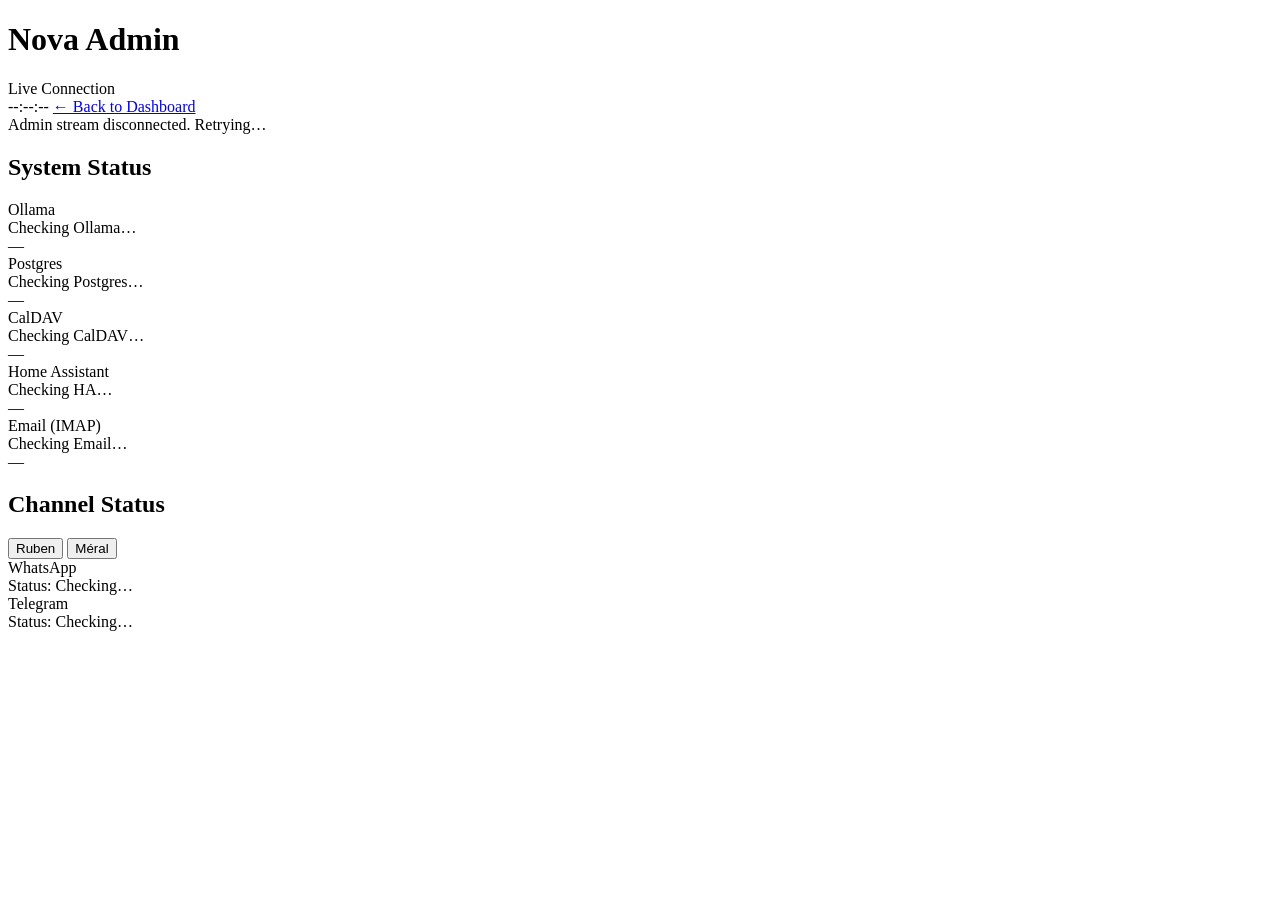
==== services/nova-core/static/admin.html @ df96a882 "feat(40-02): add admin.html + admin.js + style.css admin block + frontend structure tests" ====
<!DOCTYPE html>
<html lang="en">
<head>
    <meta charset="UTF-8">
    <meta name="viewport" content="width=device-width, initial-scale=1.0">
    <title>Nova Admin</title>
    <link rel="stylesheet" href="/static/style.css">
    <link href="https://fonts.googleapis.com/css2?family=Outfit:wght@300;400;600;800&family=Plus+Jakarta+Sans:wght@300;400;500;700&display=swap" rel="stylesheet">
</head>
<body>
    <div class="dashboard-container">
        <header class="dashboard-header">
            <div class="logo-area">
                <h1>Nova <span>Admin</span></h1>
                <div class="status-indicator">
                    <span class="pulse-dot"></span>
                    <span class="status-text">Live Connection</span>
                </div>
            </div>
            <div class="time-area" id="live-clock">--:--:--
                <a href="/" class="btn btn-secondary" id="back-to-dashboard">← Back to Dashboard</a>
            </div>
        </header>

        <div class="chat-error hidden" id="admin-error-banner">Admin stream disconnected. Retrying…</div>

        <main class="dashboard-grid">
            <section class="dashboard-card glass-panel audit-panel" id="system-status-panel" style="grid-column: span 2;">
                <div class="card-header">
                    <h2>System Status</h2>
                </div>
                <div class="admin-service-grid">
                    <div class="admin-service-cell" id="service-ollama" data-status="" aria-label="Ollama: Checking…">
                        <div class="admin-service-name">Ollama</div>
                        <span class="pulse-dot" aria-hidden="true"></span>
                        <div class="admin-service-status">Checking Ollama…</div>
                        <div class="admin-service-detail">—</div>
                    </div>
                    <div class="admin-service-cell" id="service-postgres" data-status="" aria-label="Postgres: Checking…">
                        <div class="admin-service-name">Postgres</div>
                        <span class="pulse-dot" aria-hidden="true"></span>
                        <div class="admin-service-status">Checking Postgres…</div>
                        <div class="admin-service-detail">—</div>
                    </div>
                    <div class="admin-service-cell" id="service-caldav" data-status="" aria-label="CalDAV: Checking…">
                        <div class="admin-service-name">CalDAV</div>
                        <span class="pulse-dot" aria-hidden="true"></span>
                        <div class="admin-service-status">Checking CalDAV…</div>
                        <div class="admin-service-detail">—</div>
                    </div>
                    <div class="admin-service-cell" id="service-ha" data-status="" aria-label="Home Assistant: Checking…">
                        <div class="admin-service-name">Home Assistant</div>
                        <span class="pulse-dot" aria-hidden="true"></span>
                        <div class="admin-service-status">Checking HA…</div>
                        <div class="admin-service-detail">—</div>
                    </div>
                    <div class="admin-service-cell" id="service-email" data-status="" aria-label="Email: Checking…">
                        <div class="admin-service-name">Email (IMAP)</div>
                        <span class="pulse-dot" aria-hidden="true"></span>
                        <div class="admin-service-status">Checking Email…</div>
                        <div class="admin-service-detail">—</div>
                    </div>
                </div>
            </section>

            <section class="dashboard-card glass-panel audit-panel" id="channel-status-panel" style="grid-column: span 2;">
                <div class="card-header">
                    <h2>Channel Status</h2>
                </div>
                <div class="chat-user-tabs">
                    <button class="chat-user-tab active" data-user="Ruben">Ruben</button>
                    <button class="chat-user-tab" data-user="Meral">Méral</button>
                </div>
                <div class="admin-channel-grid">
                    <div class="admin-channel-cell" id="channel-ruben-whatsapp" data-user="Ruben" data-channel="whatsapp">
                        <div class="admin-service-name">WhatsApp</div>
                        <div class="admin-channel-status">Status: <span class="status-value">Checking…</span></div>
                    </div>
                    <div class="admin-channel-cell" id="channel-ruben-telegram" data-user="Ruben" data-channel="telegram">
                        <div class="admin-service-name">Telegram</div>
                        <div class="admin-channel-status">Status: <span class="status-value">Checking…</span></div>
                    </div>
                    <div class="admin-channel-cell" id="channel-meral-whatsapp" data-user="Meral" data-channel="whatsapp" hidden>
                        <div class="admin-service-name">WhatsApp</div>
                        <div class="admin-channel-status">Status: <span class="status-value">Checking…</span></div>
                    </div>
                    <div class="admin-channel-cell" id="channel-meral-telegram" data-user="Meral" data-channel="telegram" hidden>
                        <div class="admin-service-name">Telegram</div>
                        <div class="admin-channel-status">Status: <span class="status-value">Checking…</span></div>
                    </div>
                </div>
            </section>
        </main>
    </div>
    <script src="/static/admin.js"></script>
</body>
</html>
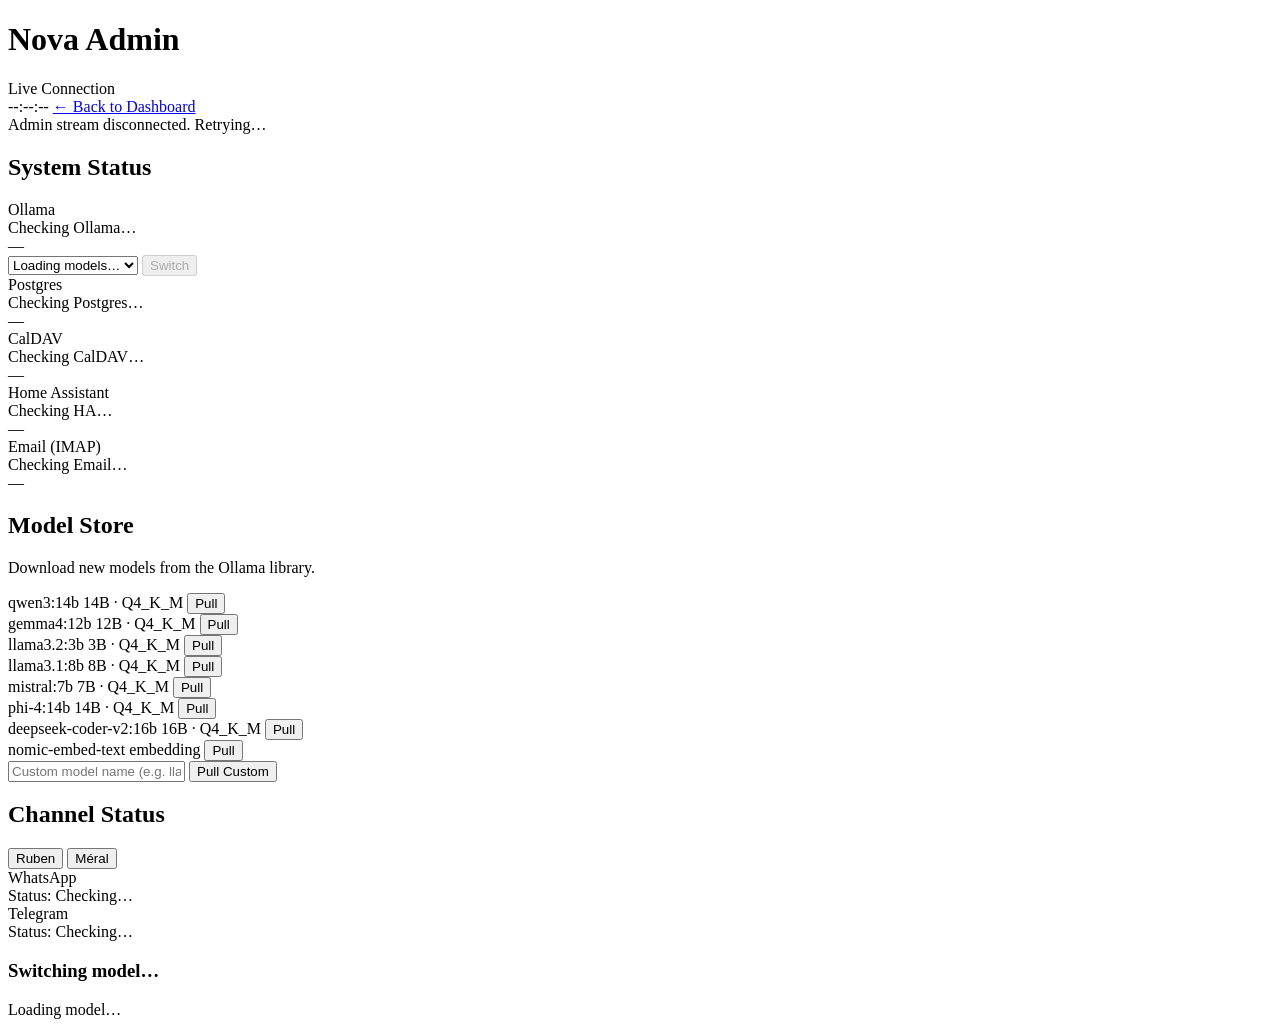
==== commit 096e6a98: "feat(41-03): update admin.html with model selector, model store, and switch modal - Single-column la" ====
--- a/services/nova-core/static/admin.html
+++ b/services/nova-core/static/admin.html
@@ -24,8 +24,8 @@
 
         <div class="chat-error hidden" id="admin-error-banner">Admin stream disconnected. Retrying…</div>
 
-        <main class="dashboard-grid">
-            <section class="dashboard-card glass-panel audit-panel" id="system-status-panel" style="grid-column: span 2;">
+        <main class="dashboard-grid admin-model-layout">
+            <section class="dashboard-card glass-panel audit-panel" id="system-status-panel">
                 <div class="card-header">
                     <h2>System Status</h2>
                 </div>
@@ -35,6 +35,15 @@
                         <span class="pulse-dot" aria-hidden="true"></span>
                         <div class="admin-service-status">Checking Ollama…</div>
                         <div class="admin-service-detail">—</div>
+                        <div class="model-selector-row">
+                            <select id="model-select" class="model-select" aria-label="Select model">
+                                <option value="">Loading models…</option>
+                            </select>
+                            <button id="model-switch-btn" class="btn btn-primary btn-small" disabled>Switch</button>
+                        </div>
+                        <div class="model-delete-area" id="model-delete-area" hidden>
+                            <!-- Per-model delete buttons rendered by admin.js -->
+                        </div>
                     </div>
                     <div class="admin-service-cell" id="service-postgres" data-status="" aria-label="Postgres: Checking…">
                         <div class="admin-service-name">Postgres</div>
@@ -63,7 +72,64 @@
                 </div>
             </section>
 
-            <section class="dashboard-card glass-panel audit-panel" id="channel-status-panel" style="grid-column: span 2;">
+            <section class="dashboard-card glass-panel audit-panel" id="model-store-panel">
+                <div class="card-header">
+                    <h2>Model Store</h2>
+                </div>
+                <div class="model-store-content">
+                    <p class="model-store-intro">Download new models from the Ollama library.</p>
+                    <div class="model-list" id="model-store-list">
+                        <div class="model-item" data-model-name="qwen3:14b">
+                            <span class="model-item-name">qwen3:14b</span>
+                            <span class="model-item-meta">14B · Q4_K_M</span>
+                            <button class="btn btn-primary btn-small model-pull-btn" data-pull-model="qwen3:14b">Pull</button>
+                        </div>
+                        <div class="model-item" data-model-name="gemma4:12b">
+                            <span class="model-item-name">gemma4:12b</span>
+                            <span class="model-item-meta">12B · Q4_K_M</span>
+                            <button class="btn btn-primary btn-small model-pull-btn" data-pull-model="gemma4:12b">Pull</button>
+                        </div>
+                        <div class="model-item" data-model-name="llama3.2:3b">
+                            <span class="model-item-name">llama3.2:3b</span>
+                            <span class="model-item-meta">3B · Q4_K_M</span>
+                            <button class="btn btn-primary btn-small model-pull-btn" data-pull-model="llama3.2:3b">Pull</button>
+                        </div>
+                        <div class="model-item" data-model-name="llama3.1:8b">
+                            <span class="model-item-name">llama3.1:8b</span>
+                            <span class="model-item-meta">8B · Q4_K_M</span>
+                            <button class="btn btn-primary btn-small model-pull-btn" data-pull-model="llama3.1:8b">Pull</button>
+                        </div>
+                        <div class="model-item" data-model-name="mistral:7b">
+                            <span class="model-item-name">mistral:7b</span>
+                            <span class="model-item-meta">7B · Q4_K_M</span>
+                            <button class="btn btn-primary btn-small model-pull-btn" data-pull-model="mistral:7b">Pull</button>
+                        </div>
+                        <div class="model-item" data-model-name="phi-4:14b">
+                            <span class="model-item-name">phi-4:14b</span>
+                            <span class="model-item-meta">14B · Q4_K_M</span>
+                            <button class="btn btn-primary btn-small model-pull-btn" data-pull-model="phi-4:14b">Pull</button>
+                        </div>
+                        <div class="model-item" data-model-name="deepseek-coder-v2:16b">
+                            <span class="model-item-name">deepseek-coder-v2:16b</span>
+                            <span class="model-item-meta">16B · Q4_K_M</span>
+                            <button class="btn btn-primary btn-small model-pull-btn" data-pull-model="deepseek-coder-v2:16b">Pull</button>
+                        </div>
+                        <div class="model-item" data-model-name="nomic-embed-text">
+                            <span class="model-item-name">nomic-embed-text</span>
+                            <span class="model-item-meta">embedding</span>
+                            <button class="btn btn-primary btn-small model-pull-btn" data-pull-model="nomic-embed-text">Pull</button>
+                        </div>
+                    </div>
+                    <div class="model-custom-input-row">
+                        <input type="text" id="model-custom-name" class="model-custom-input"
+                               placeholder="Custom model name (e.g. llama3.2:3b)">
+                        <button id="model-custom-pull-btn" class="btn btn-primary btn-small">Pull Custom</button>
+                    </div>
+                    <div id="model-pull-progress-area"></div>
+                </div>
+            </section>
+
+            <section class="dashboard-card glass-panel audit-panel" id="channel-status-panel">
                 <div class="card-header">
                     <h2>Channel Status</h2>
                 </div>
@@ -90,6 +156,22 @@
                     </div>
                 </div>
             </section>
+
+            <!-- Phase 41 — Model switch modal overlay -->
+            <div class="modal-overlay hidden" id="switch-modal">
+                <div class="modal-content">
+                    <div class="modal-header">
+                        <h3 id="modal-title">Switching model…</h3>
+                    </div>
+                    <div id="modal-body">
+                        <div class="chat-loading" id="modal-loading-state">
+                            <div class="loading-spinner"></div>
+                            <p id="modal-status-text">Loading <span id="switch-model-name">model</span>…</p>
+                        </div>
+                        <div id="modal-error-state" class="modal-error hidden"></div>
+                    </div>
+                </div>
+            </div>
         </main>
     </div>
     <script src="/static/admin.js"></script>
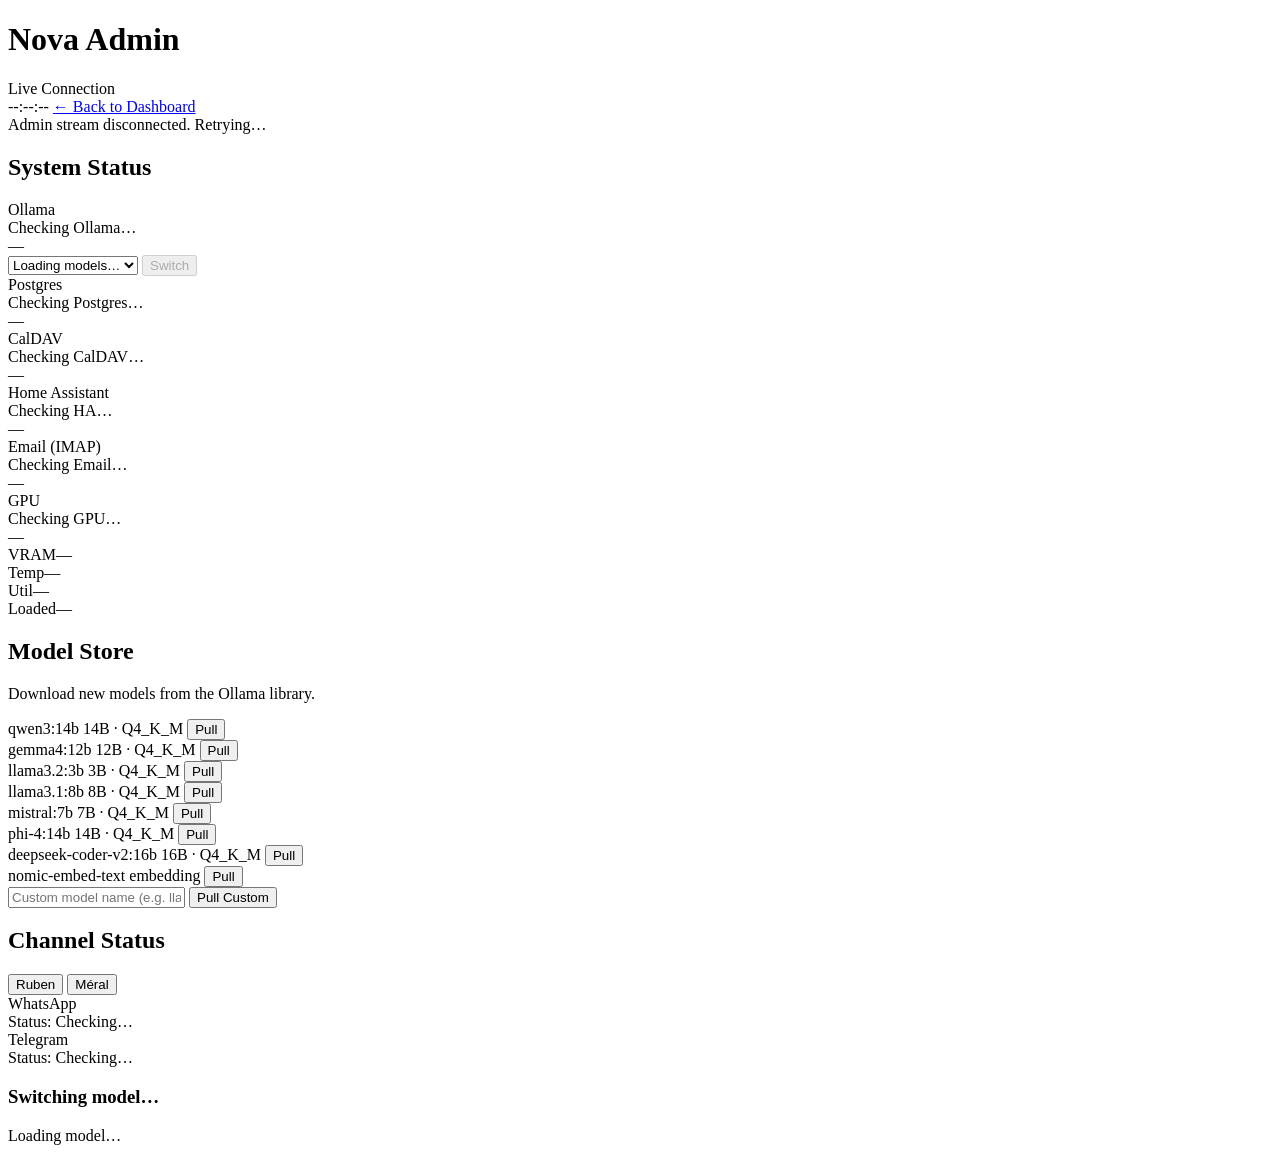
==== commit 57fd7522: "feat(gpu): add GPU health check and display in admin panel" ====
--- a/services/nova-core/static/admin.html
+++ b/services/nova-core/static/admin.html
@@ -5,7 +5,6 @@
     <meta name="viewport" content="width=device-width, initial-scale=1.0">
     <title>Nova Admin</title>
     <link rel="stylesheet" href="/static/style.css">
-    <link href="https://fonts.googleapis.com/css2?family=Outfit:wght@300;400;600;800&family=Plus+Jakarta+Sans:wght@300;400;500;700&display=swap" rel="stylesheet">
 </head>
 <body>
     <div class="dashboard-container">
@@ -68,6 +67,18 @@
                         <span class="pulse-dot" aria-hidden="true"></span>
                         <div class="admin-service-status">Checking Email…</div>
                         <div class="admin-service-detail">—</div>
+                    </div>
+                    <div class="admin-service-cell" id="service-gpu" data-status="" aria-label="GPU: Checking…">
+                        <div class="admin-service-name">GPU</div>
+                        <span class="pulse-dot" aria-hidden="true"></span>
+                        <div class="admin-service-status">Checking GPU…</div>
+                        <div class="admin-service-detail">—</div>
+                        <div class="gpu-stats hidden" id="gpu-stats">
+                            <div class="gpu-stat-row"><span class="gpu-stat-label">VRAM</span><span class="gpu-stat-value" id="gpu-vram">—</span></div>
+                            <div class="gpu-stat-row"><span class="gpu-stat-label">Temp</span><span class="gpu-stat-value" id="gpu-temp">—</span></div>
+                            <div class="gpu-stat-row"><span class="gpu-stat-label">Util</span><span class="gpu-stat-value" id="gpu-util">—</span></div>
+                            <div class="gpu-stat-row"><span class="gpu-stat-label">Loaded</span><span class="gpu-stat-value" id="gpu-loaded">—</span></div>
+                        </div>
                     </div>
                 </div>
             </section>
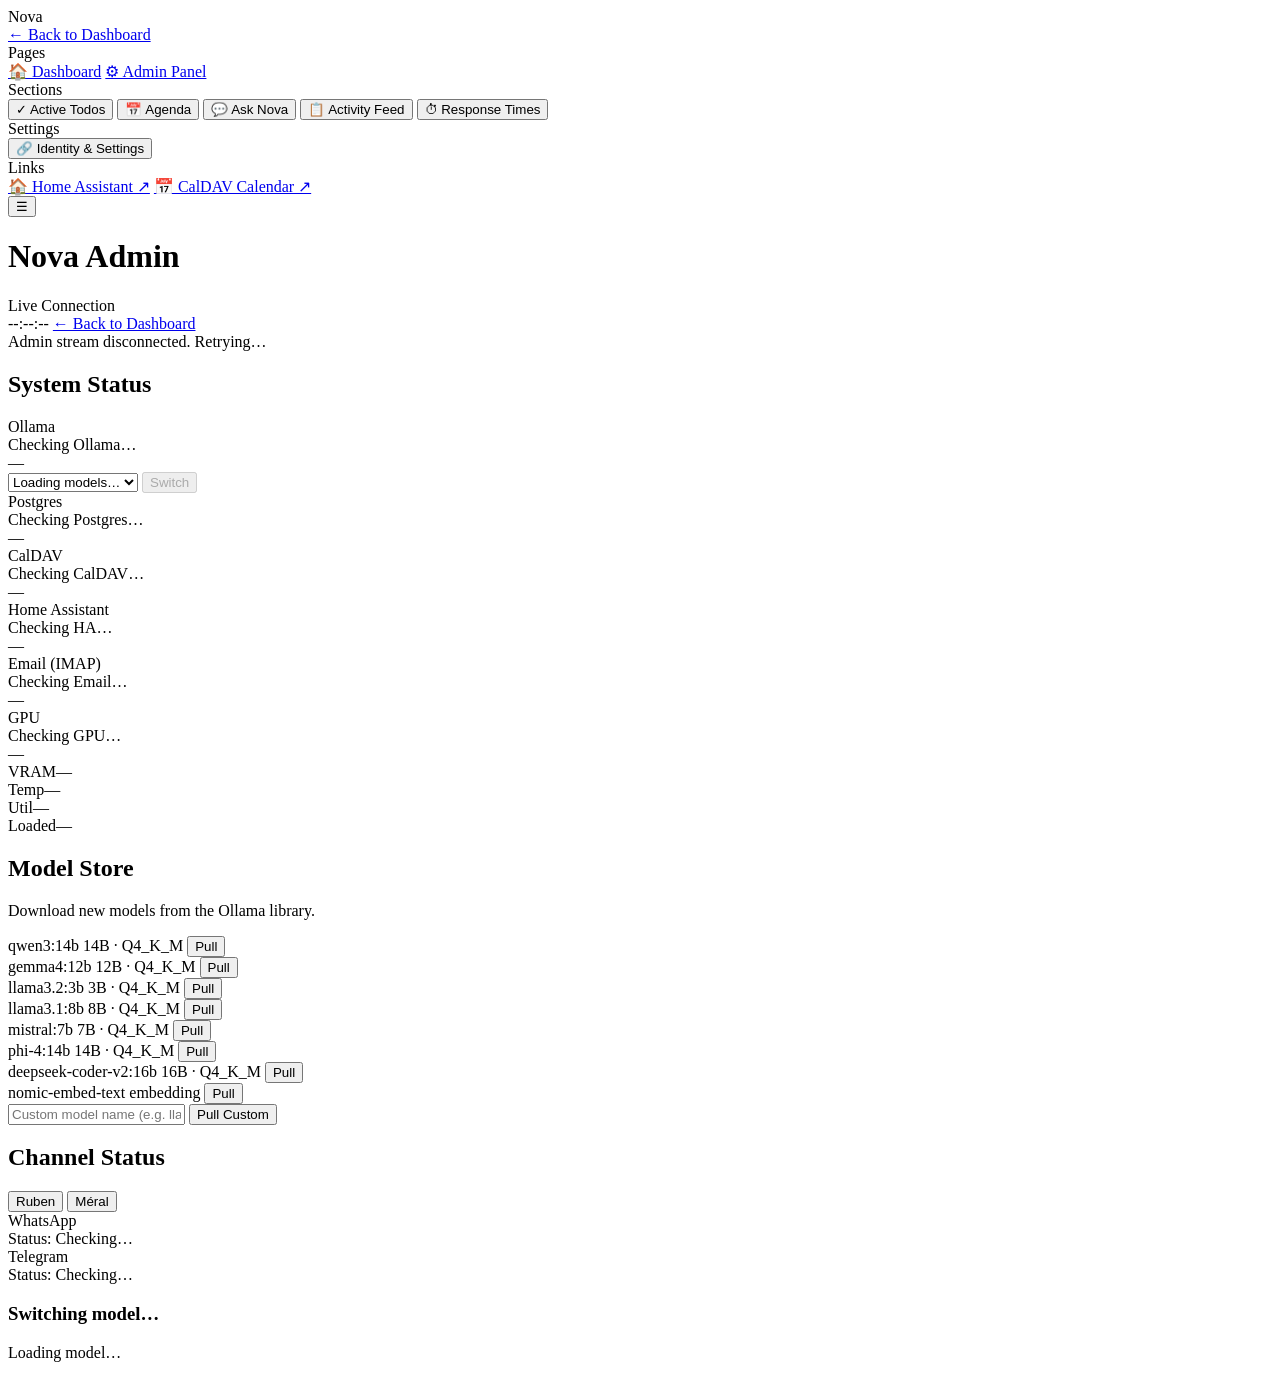
==== commit 80022ae2: "feat(hamburger-menu-navigation-01): add hamburger button, backdrop, and nav menu HTML - Added #btn-h" ====
--- a/services/nova-core/static/admin.html
+++ b/services/nova-core/static/admin.html
@@ -7,8 +7,43 @@
     <link rel="stylesheet" href="/static/style.css">
 </head>
 <body>
+    <div id="nav-backdrop" class="nav-backdrop hidden"></div>
+    <nav id="nav-menu" class="nav-menu hidden" role="navigation" aria-label="Main navigation">
+        <div class="nav-menu-inner">
+            <div class="nav-header">Nova</div>
+
+            <a href="/dashboard" class="nav-item nav-item-back" data-nav-type="page">← Back to Dashboard</a>
+
+            <!-- PAGES -->
+            <div class="nav-section-label">Pages</div>
+            <div class="nav-divider"></div>
+            <a href="/dashboard" class="nav-item" data-nav-type="page">🏠 Dashboard</a>
+            <a href="/admin" class="nav-item active" data-nav-type="page">⚙ Admin Panel</a>
+
+            <!-- SECTIONS -->
+            <div class="nav-section-label">Sections</div>
+            <div class="nav-divider"></div>
+            <button class="nav-item" data-nav-type="scroll" data-scroll-to="tasks-panel">✓ Active Todos</button>
+            <button class="nav-item" data-nav-type="scroll" data-scroll-to="events-panel">📅 Agenda</button>
+            <button class="nav-item" data-nav-type="scroll" data-scroll-to="chat-panel">💬 Ask Nova</button>
+            <button class="nav-item" data-nav-type="scroll" data-scroll-to="audit-panel">📋 Activity Feed</button>
+            <button class="nav-item" data-nav-type="scroll" data-scroll-to="traces-panel">⏱ Response Times</button>
+
+            <!-- SETTINGS -->
+            <div class="nav-section-label">Settings</div>
+            <div class="nav-divider"></div>
+            <button class="nav-item" data-nav-type="modal" data-modal-id="settings-modal">🔗 Identity & Settings</button>
+
+            <!-- LINKS -->
+            <div class="nav-section-label">Links</div>
+            <div class="nav-divider"></div>
+            <a href="https://homeassistant.local:8123" class="nav-item nav-item-external" target="_blank" rel="noopener noreferrer" data-nav-type="external">🏠 Home Assistant ↗</a>
+            <a href="https://caldav.local" class="nav-item nav-item-external" target="_blank" rel="noopener noreferrer" data-nav-type="external">📅 CalDAV Calendar ↗</a>
+        </div>
+    </nav>
     <div class="dashboard-container">
         <header class="dashboard-header">
+            <button id="btn-hamburger" class="btn-hamburger" aria-label="Open navigation menu" aria-expanded="false" title="Menu">☰</button>
             <div class="logo-area">
                 <h1>Nova <span>Admin</span></h1>
                 <div class="status-indicator">
